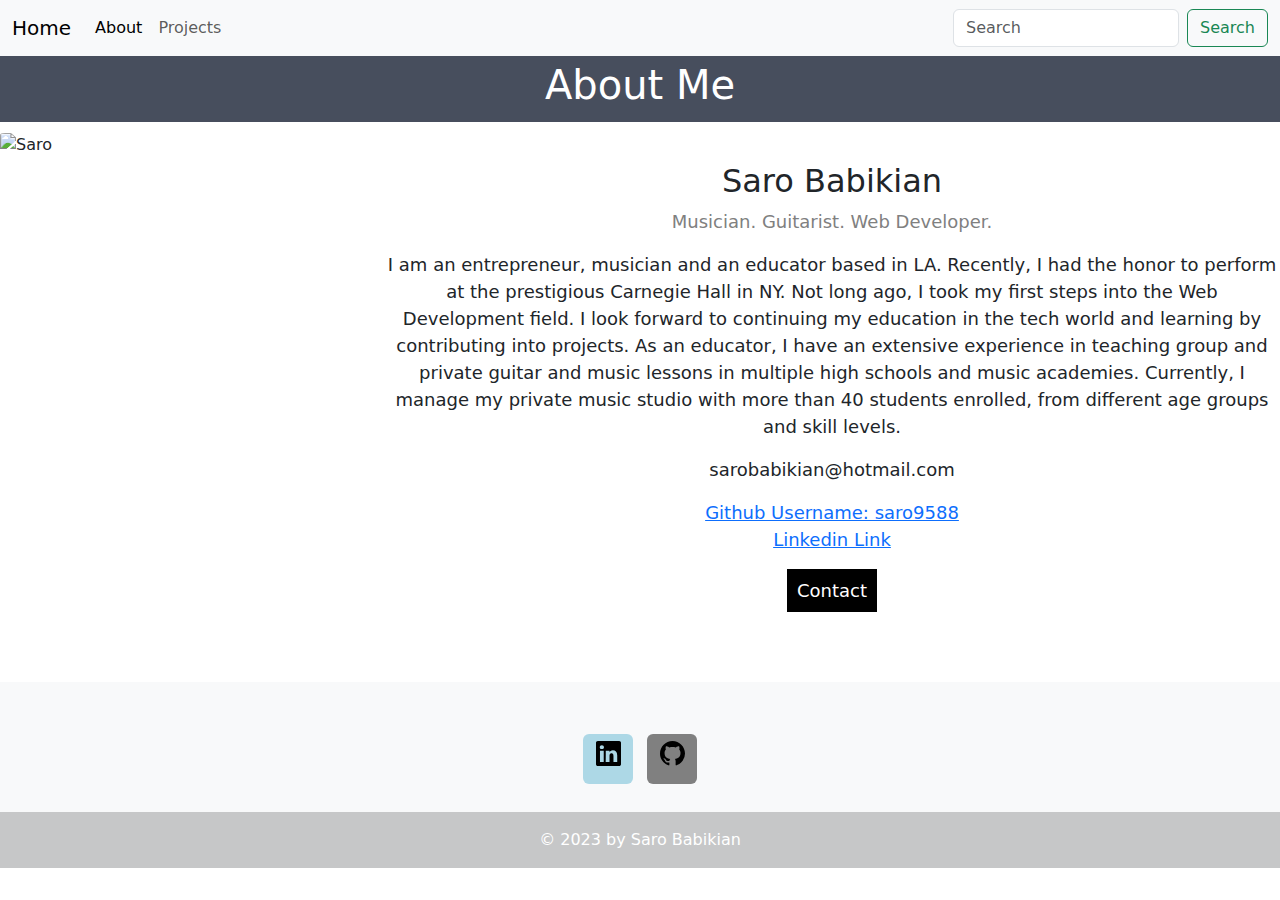
==== about.html @ 98391634 "Add files via upload" ====
<!DOCTYPE html>
<head>
  <title>About</title>
    <link rel="stylesheet" href="styles.css">
    <link href="https://cdn.jsdelivr.net/npm/bootstrap@5.3.0-alpha1/dist/css/bootstrap.min.css" rel="stylesheet">
    <link href="https://getbootstrap.com/docs/5.3/assets/css/docs.css" rel="stylesheet">
    <title>Bootstrap Example</title>
    <script src="https://cdn.jsdelivr.net/npm/bootstrap@5.3.0-alpha1/dist/js/bootstrap.bundle.min.js"></script>
</head>

<body>
  <script id="replace_with_navbar" src="nav.js"></script>

    <div class="about-section">
        <h1>About Me</h1>
    </div>
    <div>
      <div class="grid-container">
        <div class="grid-item">
          <img class="image" src="images/DSC_0822.jpg" alt="Saro">
        </div>
        <div class="grid-item2">
          <h2>Saro Babikian</h2>
                <p class="title">Musician. Guitarist. Web Developer.</p>
                <p>I am an entrepreneur, musician and an educator based in LA. Recently, I had the honor to perform at the prestigious Carnegie Hall in NY. Not long ago, I took my first steps into the Web Development field. I look forward to continuing my education in the tech world and learning by contributing into projects.
                As an educator, I have an extensive experience in teaching group and private guitar and music lessons in multiple high schools and music academies. Currently, I manage my private music studio with more than 40 students enrolled, from different age groups and skill levels.</p>
                <p>sarobabikian@hotmail.com</p>
                <a href="https://github.com/saro9588">Github Username: saro9588</a>
                <p><a href="https://www.linkedin.com/in/saro-babikian-16322aa7/">Linkedin Link</a></p
                <p><button class="button" onclick="window.location.href='https://www.saroguitar.com/contact';">Contact</button></p>
        </div> 
      </div>
    </div>
    <script id="replace_with_footer" src="footer.js"></script>
</body>
---- styles.css ----
.responsive{
    width: 80%;
    height: 80%;
  }

.responsive:hover {
  background-color: #fff;
  opacity: 0.8;
  cursor: pointer 
  }

.column {
  flex: 33.33%;
  height: 400px;
  padding: 10px;
  margin: 5px;
  background-color: #cccccc;
  text-align: center;
}

.container2 {
  display: flex;
}	
  
  html {
    box-sizing: border-box;
  }
  
  *, *:before, *:after {
    box-sizing: inherit;
  }
  
  .about-section {
    padding: 5px;
    text-align: center;
    background-color: #474e5d;
    color: white;
  }
  
  .title {
    color: grey;
  }
  
  .button {
    border: none;
    outline: 0;
    display: inline-block;
    padding: 8px;
    color: white;
    background-color: #000;
    text-align: center;
    cursor: pointer;
    width: 10%;
  }
  
  .button:hover {
    background-color: #555;
  }
  
  @media screen and (max-width: 650px) {
    .column {
      width: 100%;
      display: block;
    }
  }

  .image{
    width: 100%;
    height: 80%;
    object-fit: cover;
    border-radius: 10%;
  }

  .fab fa-linkedin-in {  
    background-size:contain;
    display:inline-block;
    height:100%;
    width:100%;  
  }  
  .greeting-paragraph{
    text-align: center;
    margin-top: 10px;
    font-size: x-large;
    background-color: rgba(0, 0, 0, 0.2);
    padding: 10px;
    color: white;
  }

  @media screen and (max-width: 850px) {
    .row.primary {
      grid-template-columns: 1fr;
    }
  }

  .grid-container {
    display: grid;
    grid-template-columns: 30% 70%;
    grid-template-rows: 1fr;
    column-gap: 0px;
    border: 5px;
    border-color: black;
    height: 500px;
    margin-top: 10px;
    margin-bottom: 50px;
  }

  .grid-item2{
    font-size: 18px;
    text-align: center;
    margin-top: 30px;
  }
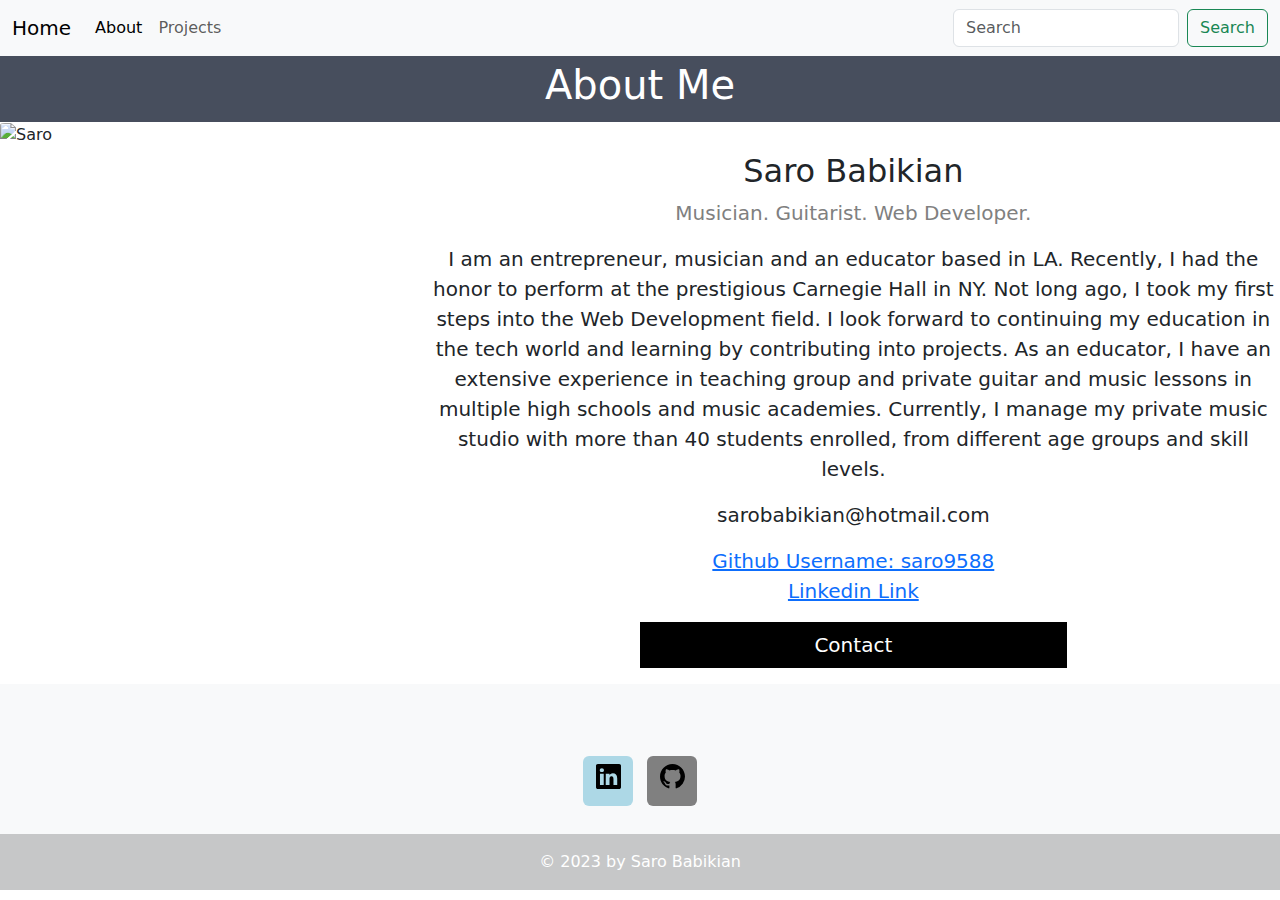
==== commit b79464a8: "Add files via upload" ====
--- a/about.html
+++ b/about.html
@@ -16,18 +16,18 @@
     </div>
     <div>
       <div class="grid-container">
-        <div class="grid-item">
+        <div class="grid-item1">
           <img class="image" src="images/DSC_0822.jpg" alt="Saro">
         </div>
         <div class="grid-item2">
           <h2>Saro Babikian</h2>
-                <p class="title">Musician. Guitarist. Web Developer.</p>
-                <p>I am an entrepreneur, musician and an educator based in LA. Recently, I had the honor to perform at the prestigious Carnegie Hall in NY. Not long ago, I took my first steps into the Web Development field. I look forward to continuing my education in the tech world and learning by contributing into projects.
-                As an educator, I have an extensive experience in teaching group and private guitar and music lessons in multiple high schools and music academies. Currently, I manage my private music studio with more than 40 students enrolled, from different age groups and skill levels.</p>
-                <p>sarobabikian@hotmail.com</p>
-                <a href="https://github.com/saro9588">Github Username: saro9588</a>
-                <p><a href="https://www.linkedin.com/in/saro-babikian-16322aa7/">Linkedin Link</a></p
-                <p><button class="button" onclick="window.location.href='https://www.saroguitar.com/contact';">Contact</button></p>
+            <p class="title">Musician. Guitarist. Web Developer.</p>
+            <p>I am an entrepreneur, musician and an educator based in LA. Recently, I had the honor to perform at the prestigious Carnegie Hall in NY. Not long ago, I took my first steps into the Web Development field. I look forward to continuing my education in the tech world and learning by contributing into projects.
+            As an educator, I have an extensive experience in teaching group and private guitar and music lessons in multiple high schools and music academies. Currently, I manage my private music studio with more than 40 students enrolled, from different age groups and skill levels.</p>
+            <p>sarobabikian@hotmail.com</p>
+            <a href="https://github.com/saro9588">Github Username: saro9588</a>
+            <p><a href="https://www.linkedin.com/in/saro-babikian-16322aa7/">Linkedin Link</a></p
+            <p><button class="button" onclick="window.location.href='https://www.saroguitar.com/contact';">Contact</button></p>
         </div> 
       </div>
     </div>
--- a/styles.css
+++ b/styles.css
@@ -1,27 +1,33 @@
 .responsive{
-    width: 80%;
-    height: 80%;
+  width: 100%;
+  height: 100%;
+  object-fit: cover;
+  border-radius: 10%;
   }
 
 .responsive:hover {
   background-color: #fff;
-  opacity: 0.8;
+  opacity: 0.9;
   cursor: pointer 
   }
 
-.column {
-  flex: 33.33%;
-  height: 400px;
-  padding: 10px;
-  margin: 5px;
-  background-color: #cccccc;
-  text-align: center;
-}
+  #grid {
+    display: grid;
+    grid-template-columns: repeat(auto-fill, minmax(400px, 1fr));
+    grid-gap: 0px;
+    align-items: center;
+    background-color: grey;
+  }
+  
+  #grid>div {
+    font-size: 30px;
+    padding: .5em;
+    color: #ffffff;
+    background: grey;
+    text-align: center;
+    color: black;
+  }
 
-.container2 {
-  display: flex;
-}	
-  
   html {
     box-sizing: border-box;
   }
@@ -50,7 +56,7 @@
     background-color: #000;
     text-align: center;
     cursor: pointer;
-    width: 10%;
+    width: 50%;
   }
   
   .button:hover {
@@ -66,7 +72,7 @@
 
   .image{
     width: 100%;
-    height: 80%;
+    height: 100%;
     object-fit: cover;
     border-radius: 10%;
   }
@@ -79,11 +85,11 @@
   }  
   .greeting-paragraph{
     text-align: center;
-    margin-top: 10px;
     font-size: x-large;
     background-color: rgba(0, 0, 0, 0.2);
     padding: 10px;
     color: white;
+    margin-bottom: 0px;
   }
 
   @media screen and (max-width: 850px) {
@@ -94,23 +100,27 @@
 
   .grid-container {
     display: grid;
-    grid-template-columns: 30% 70%;
-    grid-template-rows: 1fr;
-    column-gap: 0px;
-    border: 5px;
-    border-color: black;
-    height: 500px;
-    margin-top: 10px;
-    margin-bottom: 50px;
+    grid-template-columns: 1fr 2fr;
+    grid-template-rows: auto;
+    margin-top: 0px;
+
+  }
+  .grid-item{
+    padding-top: 30px;
   }
 
   .grid-item2{
-    font-size: 18px;
+    font-size: 20px;
     text-align: center;
-    margin-top: 30px;
+    padding-top: 30px;
+  }
+
+  .project-description{
+    font-size: 15px;
   }
 
 
 
 
 
+
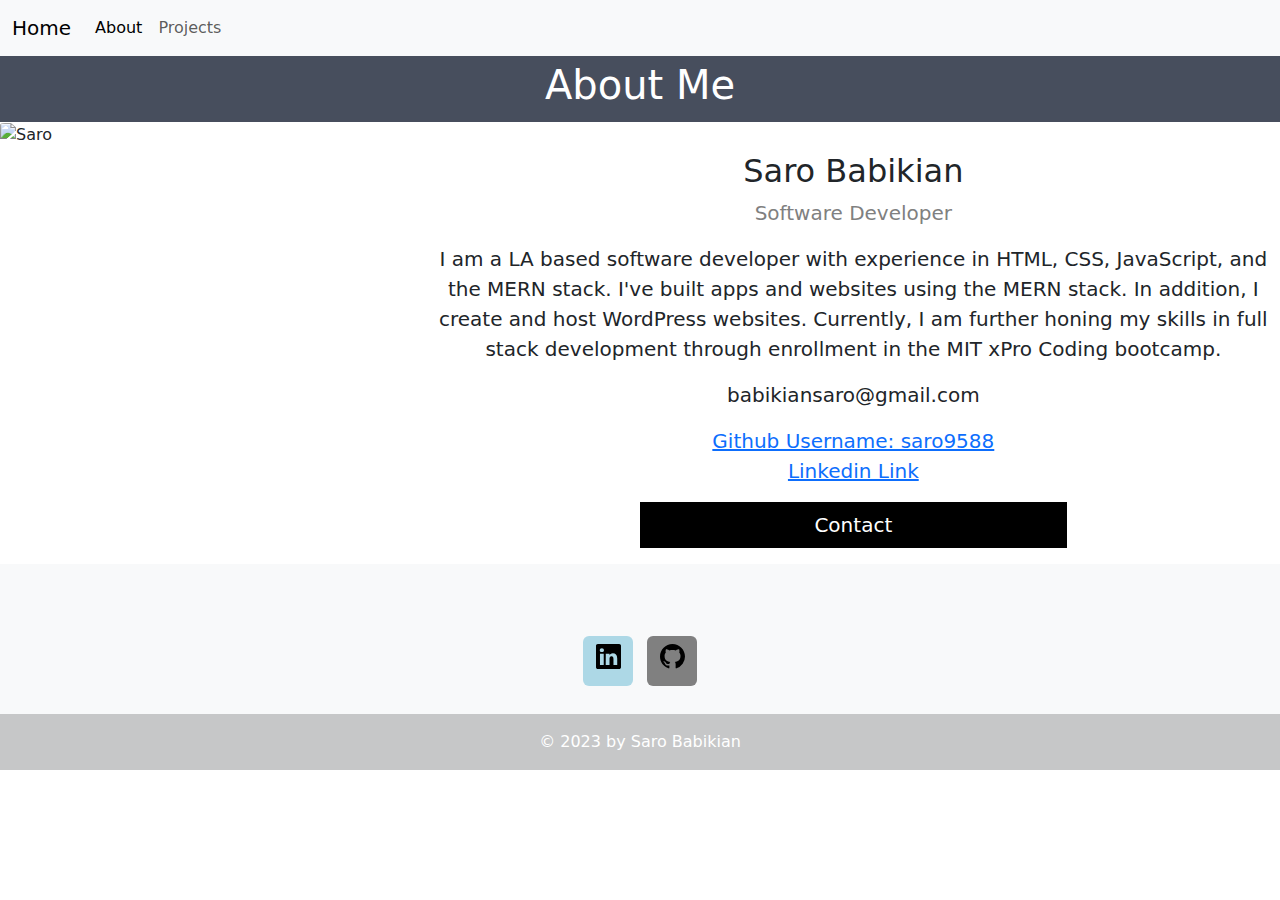
==== commit f328d2d2: "Update about.html" ====
--- a/about.html
+++ b/about.html
@@ -21,10 +21,9 @@
         </div>
         <div class="grid-item2">
           <h2>Saro Babikian</h2>
-            <p class="title">Musician. Guitarist. Web Developer.</p>
-            <p>I am an entrepreneur, musician and an educator based in LA. Recently, I had the honor to perform at the prestigious Carnegie Hall in NY. Not long ago, I took my first steps into the Web Development field. I look forward to continuing my education in the tech world and learning by contributing into projects.
-            As an educator, I have an extensive experience in teaching group and private guitar and music lessons in multiple high schools and music academies. Currently, I manage my private music studio with more than 40 students enrolled, from different age groups and skill levels.</p>
-            <p>sarobabikian@hotmail.com</p>
+            <p class="title">Software Developer</p>
+            <p>I am a LA based software developer with experience in HTML, CSS, JavaScript, and the MERN stack. I've built apps and websites using the MERN stack. In addition, I create and host WordPress websites. Currently, I am further honing my skills in full stack development through enrollment in the MIT xPro Coding bootcamp.</p>
+            <p>babikiansaro@gmail.com</p>
             <a href="https://github.com/saro9588">Github Username: saro9588</a>
             <p><a href="https://www.linkedin.com/in/saro-babikian-16322aa7/">Linkedin Link</a></p
             <p><button class="button" onclick="window.location.href='https://www.saroguitar.com/contact';">Contact</button></p>
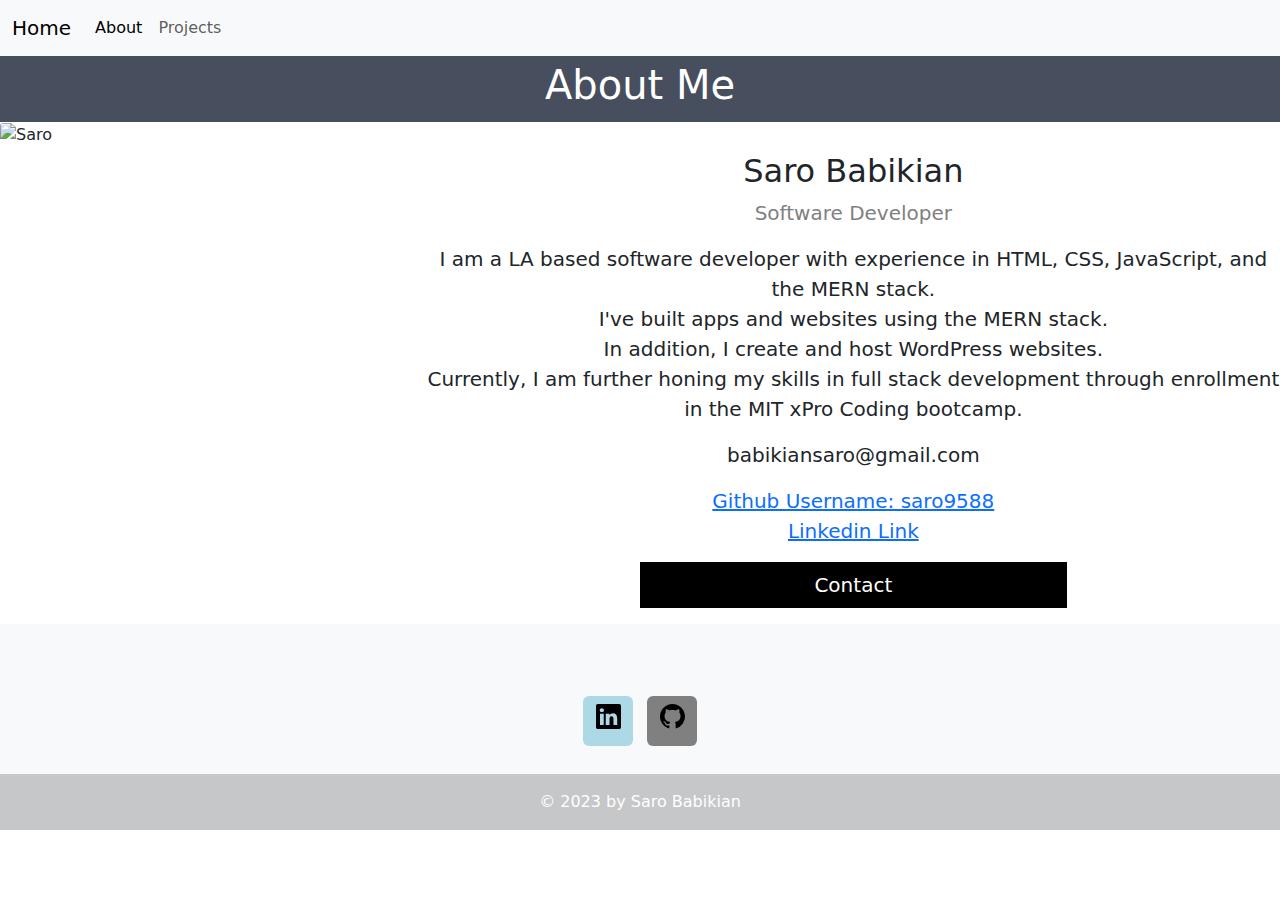
==== commit ca682bf5: "Update about.html" ====
--- a/about.html
+++ b/about.html
@@ -22,7 +22,10 @@
         <div class="grid-item2">
           <h2>Saro Babikian</h2>
             <p class="title">Software Developer</p>
-            <p>I am a LA based software developer with experience in HTML, CSS, JavaScript, and the MERN stack. I've built apps and websites using the MERN stack. In addition, I create and host WordPress websites. Currently, I am further honing my skills in full stack development through enrollment in the MIT xPro Coding bootcamp.</p>
+            <p>I am a LA based software developer with experience in HTML, CSS, JavaScript, and the MERN stack. 
+              <br> I've built apps and websites using the MERN stack. 
+              <br> In addition, I create and host WordPress websites. 
+              <br> Currently, I am further honing my skills in full stack development through enrollment in the MIT xPro Coding bootcamp.</p>
             <p>babikiansaro@gmail.com</p>
             <a href="https://github.com/saro9588">Github Username: saro9588</a>
             <p><a href="https://www.linkedin.com/in/saro-babikian-16322aa7/">Linkedin Link</a></p
